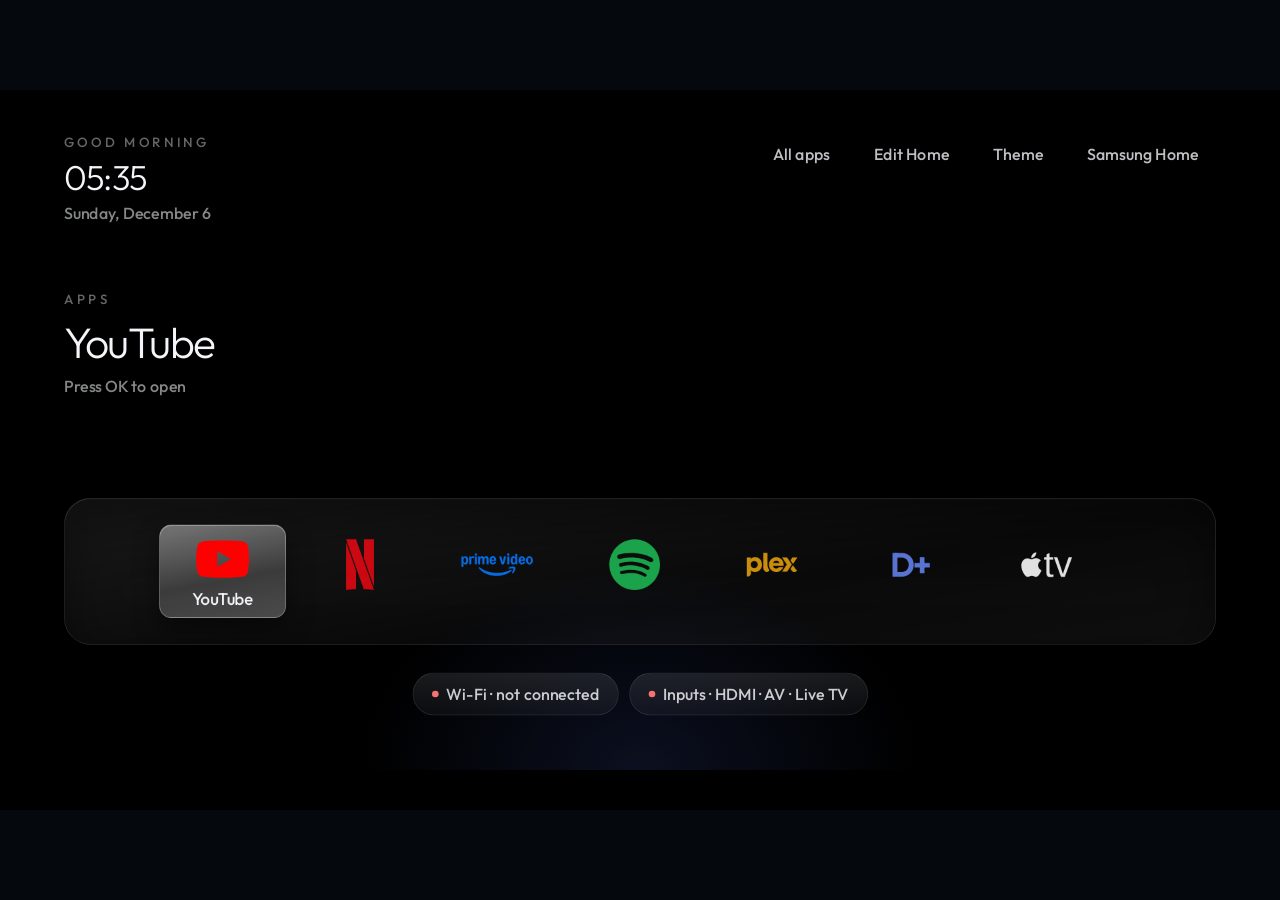
==== apps/Launcher/index.html @ 10e099c6 "initial commit" ====
<!DOCTYPE html>
<html lang="en">
<head>
<meta charset="utf-8">
<meta name="viewport" content="width=device-width, initial-scale=1, user-scalable=no">
<title>Clean Home</title>
<link rel="stylesheet" href="style.css">
</head>
<body>
<div id="stage" class="stage">
  <div class="bg"></div>
  <div id="glow" class="glow"></div>

  <div class="clock">
    <div id="greeting" class="greeting"></div>
    <div id="time" class="time">--:--</div>
    <div id="date" class="date"></div>
  </div>

  <div id="utils" class="utils">
    <div id="util-plate" class="chip-plate"></div>
  </div>

  <div class="shelf">
    <div id="eyebrow-stack" class="eyebrow-stack">
      <div class="eyebrow" data-k="apps">APPS</div>
      <div class="eyebrow" data-k="controls">CONTROLS</div>
      <div class="eyebrow" data-k="quick">QUICK</div>
      <div class="eyebrow" data-k="edit">EDIT HOME</div>
    </div>
    <div id="title-stack" class="title-stack"></div>
    <div id="sub-stack" class="sub-stack">
      <p class="sub" data-k="apps">Press OK to open</p>
      <p class="sub" data-k="quick">Quick controls</p>
      <p class="sub" data-k="control">Press OK to open</p>
      <p class="sub" data-k="edit">OK adds or removes</p>
    </div>
  </div>

  <div id="dock" class="dock">
    <div id="dock-plate" class="plate"></div>
  </div>
  <div id="rail" class="rail">
    <div id="rail-plate" class="chip-plate"></div>
  </div>
  <div id="grid" class="grid" hidden>
    <div id="grid-plate" class="plate"></div>
  </div>

  <div id="empty" class="empty" hidden>
    <p id="empty-text">No apps found.</p>
    <p class="hint">Press OK to try again.</p>
  </div>

  <div id="toast" class="toast"></div>
</div>
<script src="main.js"></script>
</body>
</html>
---- apps/Launcher/style.css ----
@font-face {
  font-family: "Outfit";
  font-weight: 300;
  src: url("fonts/outfit-300.woff2") format("woff2");
}
@font-face {
  font-family: "Outfit";
  font-weight: 500;
  src: url("fonts/outfit-500.woff2") format("woff2");
}

* { box-sizing: border-box; margin: 0; padding: 0; }

html, body {
  width: 100%; height: 100%;
  overflow: hidden;
  background: #05080c;
  color: #f3f5f8;
  font-family: "Outfit", -apple-system, "Segoe UI", Roboto, "Helvetica Neue", Arial, sans-serif;
  -webkit-user-select: none;
  user-select: none;
  cursor: none;
}

.stage {
  position: absolute;
  left: 0; top: 0;
  width: 1920px; height: 1080px;
  overflow: hidden;
  transform-origin: 0 0;
}

/* ---- backdrop ---- */
.bg {
  position: absolute; left: 0; top: 0;
  width: 1920px; height: 1080px;
  background: #000000;
  transition: background 400ms linear;
}

/* Aurora: teal and violet on navy, darker at the bottom. */
.aurora .bg {
  background:
    radial-gradient(900px 620px at 20% 8%, rgba(45, 212, 191, 0.22), transparent 62%),
    radial-gradient(900px 640px at 82% 4%, rgba(139, 92, 246, 0.26), transparent 64%),
    linear-gradient(178deg, #0b1220 0%, #070a14 52%, #04060c 100%);
}
.bg::after {
  content: "";
  position: absolute; left: 0; top: 0;
  width: 1920px; height: 1080px;
  background:
    linear-gradient(to bottom, rgba(0,0,0,0.35), rgba(0,0,0,0.05) 42%, rgba(0,0,0,0.62) 100%);
}

/* Ambient colour of the focused app, felt rather than seen. */
.glow {
  position: absolute;
  left: 50%; bottom: 60px;
  width: 900px; height: 340px;
  transform: translateX(-50%);
  pointer-events: none;
  opacity: 0.9;
  background: radial-gradient(ellipse at 50% 100%, rgba(90, 124, 255, 0.14), transparent 66%);
}

/* ---- clock ---- */
.clock { position: absolute; left: 96px; top: 64px; }
.greeting {
  font-size: 20px; line-height: 28px;
  letter-spacing: 0.24em; text-transform: uppercase;
  color: rgba(243,245,248,0.42);
  margin-bottom: 10px;
}
.time { font-size: 52px; line-height: 58px; font-weight: 300; letter-spacing: -1.5px; }
.date { margin-top: 8px; font-size: 24px; line-height: 32px; color: rgba(243,245,248,0.55); }

/* ---- utilities ---- */
.utils { position: absolute; right: 96px; top: 64px; display: flex; }
.util {
  position: relative;
  height: 64px; padding: 0 26px;
  border-radius: 32px;
  display: flex; align-items: center;
  font-size: 24px; line-height: 32px;
  color: rgba(243,245,248,0.78);
  margin-left: 14px;
}
.chip {
  position: absolute;
  top: 0; right: 0; bottom: 0; left: 0;
  border-radius: inherit;
  background: rgba(255,255,255,0.30);
  border: 1px solid rgba(255,255,255,0.36);
  opacity: 0;
  pointer-events: none;
  will-change: opacity;
  transition: opacity 80ms linear;
}
.util span, .pill span { position: relative; z-index: 1; }
/* Keep the chip out of that rule: it must stay absolute and fill the pill. */
.util > .chip, .pill > .chip {
  position: absolute;
  top: 0; right: 0; bottom: 0; left: 0;
  z-index: 0;
}


/* ---- shelf caption ---- */
.shelf { position: absolute; left: 96px; top: 300px; width: 1200px; }
.eyebrow-stack {
  position: relative;
  height: 28px;
  margin-bottom: 14px;
}
.eyebrow {
  position: absolute; left: 0; top: 0;
  font-size: 20px; line-height: 28px;
  letter-spacing: 0.26em; text-transform: uppercase;
  color: rgba(243,245,248,0.42);
  opacity: 0;
  will-change: opacity;
  transition: opacity 80ms linear;
}
.title-stack {
  position: relative;
  height: 74px;
}
.title-item {
  position: absolute; left: 0; top: 0;
  font-size: 64px; line-height: 74px;
  font-weight: 300; letter-spacing: -2px;
  white-space: nowrap; overflow: hidden; text-overflow: ellipsis;
  max-width: 1200px;
  opacity: 0;
  will-change: opacity;
  transition: opacity 80ms linear;
}
.sub-stack {
  position: relative;
  height: 32px;
  margin-top: 12px;
}
.sub {
  position: absolute; left: 0; top: 0;
  font-size: 24px; line-height: 32px;
  color: rgba(243,245,248,0.55);
  opacity: 0;
  will-change: opacity;
  transition: opacity 80ms linear;
}

/* ---- dock ---- */
.dock {
  position: absolute; left: 96px; bottom: 248px;
  width: 1728px; height: 220px;
  display: flex; align-items: center; justify-content: center;
  padding: 0 40px;
  border-radius: 40px;
  background: linear-gradient(170deg, rgba(255,255,255,0.10), rgba(255,255,255,0.04) 60%, rgba(255,255,255,0.06));
  border: 1px solid rgba(255,255,255,0.10);
  box-shadow: 0 30px 80px rgba(0,0,0,0.45) inset, 0 1px 0 rgba(255,255,255,0.10) inset;
}
.dock[hidden] { display: none; }

.tile {
  position: relative;
  width: 190px; height: 140px;
  border-radius: 18px;
  margin-right: 16px;
  transform: translateZ(0);
  will-change: transform;
  backface-visibility: hidden;
  display: flex; align-items: center; justify-content: center;
  transition: transform 180ms cubic-bezier(.2,.7,.2,1);
}
.tile:last-child { margin-right: 0; }
.tile .mark {
  font-size: 48px; font-weight: 600; letter-spacing: -2px;
  opacity: 0.82;
}
.tile img {
  width: 84px; height: 84px;
  object-fit: contain;
  opacity: 0.88;
}
.tile img.brand { width: 76px; height: 76px; }
.tile img.brand[src$="primevideo.svg"] { width: 108px; height: 108px; }

/* membership dot in the All apps / Edit Home grid only */
.grid .tile.on-home::after {
  content: "";
  position: absolute;
  top: 12px; right: 12px;
  width: 10px; height: 10px;
  border-radius: 50%;
  background: #4ade80;
  box-shadow: 0 0 10px rgba(74, 222, 128, 0.55);
}
.tile img, .tile .mark { transform: translateY(-10px); }
.tile .name {
  position: absolute;
  left: 6px; right: 6px; bottom: 8px;
  text-align: center;
  font-size: 24px; line-height: 30px; font-weight: 500;
  letter-spacing: -0.4px;
  white-space: nowrap; overflow: hidden; text-overflow: ellipsis;
  opacity: 0;
  will-change: opacity;
  transition: opacity 140ms linear;
}
.tile.focus {
  transform: translateZ(0) translateY(-8px) scale(1.04);
  z-index: 2;
}
.tile.focus .name { opacity: 1; }
.tile.focus .name { opacity: 1; transform: translateY(0); }
.tile.focus .mark, .tile.focus img { opacity: 1; }

/* One plate, moved with a transform: no per-tile repaint. */
.plate {
  position: absolute;
  left: 0; top: 0;
  width: 190px; height: 140px;
  border-radius: 18px;
  background: linear-gradient(170deg, rgba(255,255,255,0.42), rgba(255,255,255,0.18) 58%, rgba(255,255,255,0.26));
  border: 1px solid rgba(255,255,255,0.34);
  box-shadow: 0 18px 40px rgba(0,0,0,0.45), 0 1px 0 rgba(255,255,255,0.30) inset;
  opacity: 0;
  pointer-events: none;
  z-index: 0;
  will-change: transform, opacity;
  transition: transform 180ms cubic-bezier(.2,.7,.2,1), opacity 120ms linear;
}
.dock .tile, .grid .tile { z-index: 1; }

/* ---- grid ---- */
.grid {
  position: absolute;
  left: 96px; top: 240px;
  will-change: transform;
  width: 1728px; height: 720px;
  display: grid;
  grid-template-columns: repeat(5, 190px);
  grid-column-gap: 18px;
  grid-row-gap: 18px;
  align-content: start;
}
.grid[hidden] { display: none; }
.grid .tile { margin-right: 0; background: #1c1c1e; }
.grid .tile .name {
  opacity: 1; transform: none;
  font-size: 22px; bottom: 10px;
  color: rgba(243,245,248,0.72);
}
.grid .tile.focus .name { color: #f3f5f8; }

/* ---- states ---- */
.empty {
  position: absolute;
  left: 96px; top: 360px;
  width: 1728px;
  text-align: center;
  font-size: 32px;
  color: rgba(243,245,248,0.6);
}
.empty[hidden] { display: none; }
.hint { margin-top: 14px; font-size: 24px; color: rgba(243,245,248,0.35); }

/* Quick rail: Wi-Fi status, inputs, settings. */
.rail {
  position: absolute;
  left: 96px; right: 96px; bottom: 132px;
  height: 84px;
  display: flex; align-items: center; justify-content: center;
}
.rail[hidden] { display: none; }
.pill {
  position: relative;
  height: 64px;
  padding: 0 28px;
  margin: 0 8px;
  border-radius: 32px;
  display: flex; align-items: center;
  font-size: 24px; line-height: 32px;
  color: rgba(243, 245, 248, 0.82);
  background: linear-gradient(180deg, rgba(255,255,255,0.10), rgba(255,255,255,0.04));
  border: 1px solid rgba(255,255,255,0.12);
}

.pill .dot {
  width: 10px; height: 10px; border-radius: 50%;
  background: #4ade80; margin-right: 12px;
}
.pill .dot.off { background: #f87171; }

.toast {
  position: absolute;
  left: 50%; bottom: 120px;
  transform: translateX(-50%) translateY(16px);
  padding: 18px 28px;
  border-radius: 20px;
  background: rgba(18, 24, 32, 0.94);
  border: 1px solid rgba(255,255,255,0.14);
  font-size: 24px;
  opacity: 0;
  transition: opacity 180ms linear, transform 180ms cubic-bezier(.2,.7,.2,1);
  pointer-events: none;
}
.toast.show { opacity: 1; transform: translateX(-50%) translateY(0); }
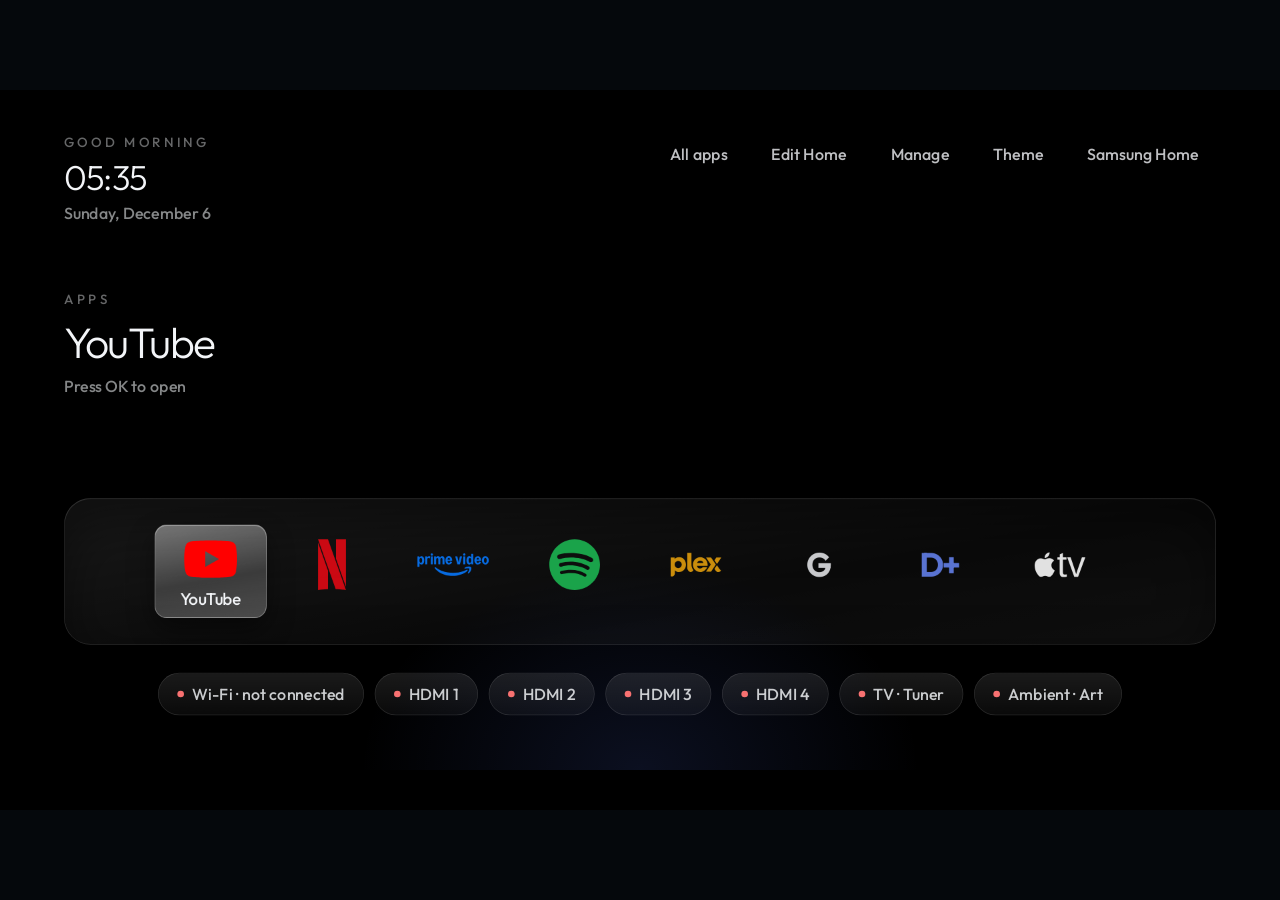
==== commit 1095e59c: "Add Live TV support and reorder functionality in the app launcher" ====
--- a/apps/Launcher/index.html
+++ b/apps/Launcher/index.html
@@ -27,6 +27,7 @@
       <div class="eyebrow" data-k="controls">CONTROLS</div>
       <div class="eyebrow" data-k="quick">QUICK</div>
       <div class="eyebrow" data-k="edit">EDIT HOME</div>
+      <div class="eyebrow" data-k="reorder">REORDER</div>
     </div>
     <div id="title-stack" class="title-stack"></div>
     <div id="sub-stack" class="sub-stack">
@@ -34,6 +35,7 @@
       <p class="sub" data-k="quick">Quick controls</p>
       <p class="sub" data-k="control">Press OK to open</p>
       <p class="sub" data-k="edit">OK adds or removes</p>
+      <p class="sub" data-k="reorder">Left / Right to move · OK to lock</p>
     </div>
   </div>
 
--- a/apps/Launcher/style.css
+++ b/apps/Launcher/style.css
@@ -233,6 +233,8 @@
   transition: transform 180ms cubic-bezier(.2,.7,.2,1), opacity 120ms linear;
 }
 .dock .tile, .grid .tile { z-index: 1; }
+.dock .tile { width: 168px; margin-right: 14px; }
+.dock .plate { width: 168px; }
 
 /* ---- grid ---- */
 .grid {
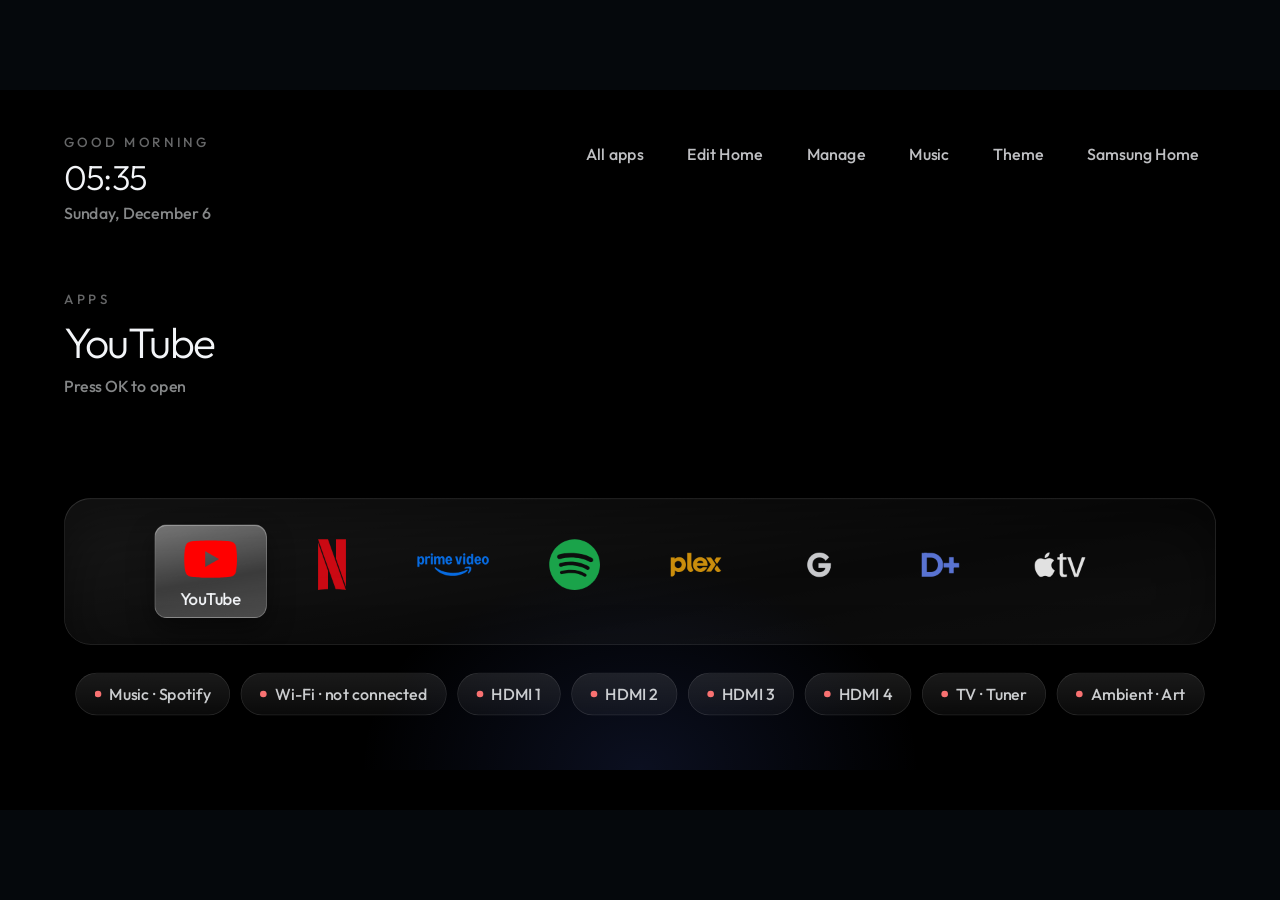
==== commit 892e03ed: "Add Spotify Now Playing feature with control panel and service integration" ====
--- a/apps/Launcher/index.html
+++ b/apps/Launcher/index.html
@@ -28,6 +28,7 @@
       <div class="eyebrow" data-k="quick">QUICK</div>
       <div class="eyebrow" data-k="edit">EDIT HOME</div>
       <div class="eyebrow" data-k="reorder">REORDER</div>
+      <div class="eyebrow" data-k="music">NOW PLAYING</div>
     </div>
     <div id="title-stack" class="title-stack"></div>
     <div id="sub-stack" class="sub-stack">
@@ -36,6 +37,52 @@
       <p class="sub" data-k="control">Press OK to open</p>
       <p class="sub" data-k="edit">OK adds or removes</p>
       <p class="sub" data-k="reorder">Left / Right to move · OK to lock</p>
+      <p class="sub" data-k="music">OK for controls</p>
+    </div>
+  </div>
+
+  <div id="np-card" class="np-card" hidden>
+    <div class="np-art-wrap">
+      <img id="np-art" class="np-art" alt="">
+      <div id="np-note" class="np-note">♪</div>
+    </div>
+    <div class="np-body">
+      <div id="np-title" class="np-title"></div>
+      <div id="np-artist" class="np-artist"></div>
+      <div class="np-bar"><div id="np-fill" class="np-fill"></div></div>
+      <div class="np-hint">DOWN FOR CONTROLS</div>
+    </div>
+    <div id="np-state" class="np-state">
+      <svg viewBox="0 0 24 24" width="30" height="30" fill="#f3f5f8"><path d="M8 5l11 7-11 7z"/></svg>
+    </div>
+  </div>
+
+  <div id="music" class="music" hidden>
+    <div class="music-card">
+      <div class="mu-top">
+        <div class="mu-art-wrap">
+          <img id="mu-art" class="mu-art" alt="">
+          <div id="mu-note" class="mu-note">♪</div>
+        </div>
+        <div class="mu-meta">
+          <div class="mu-kicker">NOW PLAYING · SPOTIFY</div>
+          <div id="mu-title" class="mu-title"></div>
+          <div id="mu-artist" class="mu-artist"></div>
+          <div class="mu-bar"><div id="mu-fill" class="mu-fill"></div></div>
+          <div class="mu-times"><span id="mu-pos">0:00</span><span id="mu-dur">0:00</span></div>
+        </div>
+      </div>
+      <div class="mu-controls">
+        <div class="mu-btn" data-i="0">
+          <svg viewBox="0 0 24 24" width="34" height="34" fill="#f3f5f8"><path d="M7 5h2v14H7zM19 5l-9 7 9 7z"/></svg>
+        </div>
+        <div class="mu-btn focus" data-i="1">
+          <svg viewBox="0 0 24 24" width="38" height="38" fill="#f3f5f8"><path d="M8 5l11 7-11 7z"/></svg>
+        </div>
+        <div class="mu-btn" data-i="2">
+          <svg viewBox="0 0 24 24" width="34" height="34" fill="#f3f5f8"><path d="M17 5h-2v14h2zM5 5l9 7-9 7z"/></svg>
+        </div>
+      </div>
     </div>
   </div>
 
--- a/apps/Launcher/style.css
+++ b/apps/Launcher/style.css
@@ -310,3 +310,164 @@
   pointer-events: none;
 }
 .toast.show { opacity: 1; transform: translateX(-50%) translateY(0); }
+
+
+/* ---- now playing ---- */
+.np-card {
+  position: absolute;
+  right: 96px; top: 150px;
+  width: 620px; height: 132px;
+  display: flex; align-items: center;
+  gap: 28px;
+  padding: 14px 24px;
+  border-radius: 22px;
+  background: linear-gradient(150deg, rgba(30,38,50,0.94), rgba(12,16,22,0.94));
+  border: 1px solid rgba(255,255,255,0.12);
+  box-shadow: 0 18px 40px rgba(0,0,0,0.35);
+  z-index: 3;
+}
+.np-card[hidden] { display: none; }
+.np-card.focus {
+  border-color: rgba(255,255,255,0.92);
+  box-shadow: 0 0 0 3px rgba(255,255,255,0.78), 0 24px 55px rgba(0,0,0,0.6);
+  background: linear-gradient(150deg, rgba(46,58,74,0.98), rgba(16,22,30,0.98));
+  transform: scale(1.03);
+}
+.np-art-wrap {
+  position: relative;
+  width: 104px; height: 104px;
+  border-radius: 14px;
+  overflow: hidden;
+  background: rgba(255,255,255,0.06);
+  flex: none;
+}
+.np-art { width: 100%; height: 100%; object-fit: cover; display: none; }
+.np-art.on { display: block; }
+.np-note {
+  position: absolute; inset: 0;
+  display: flex; align-items: center; justify-content: center;
+  font-size: 34px; color: rgba(243,245,248,0.35);
+}
+.np-body { flex: 1; min-width: 0; padding-left: 6px; }
+.np-title {
+  font-size: 30px; line-height: 38px; font-weight: 600;
+  white-space: nowrap; overflow: hidden; text-overflow: ellipsis;
+}
+.np-artist {
+  font-size: 20px; line-height: 28px;
+  color: rgba(243,245,248,0.55);
+  white-space: nowrap; overflow: hidden; text-overflow: ellipsis;
+}
+.np-bar {
+  height: 4px; margin-top: 14px;
+  border-radius: 2px;
+  background: rgba(255,255,255,0.14);
+  overflow: hidden;
+}
+.np-fill {
+  height: 100%; width: 0;
+  background: rgba(255,255,255,0.82);
+  border-radius: 2px;
+  transition: width 500ms linear;
+}
+.np-hint {
+  margin-top: 6px;
+  font-size: 12px;
+  letter-spacing: 0.18em;
+  color: rgba(243,245,248,0.34);
+}
+.np-state {
+  width: 56px; height: 56px;
+  border-radius: 50%;
+  display: flex; align-items: center; justify-content: center;
+  background: rgba(255,255,255,0.10);
+  border: 1px solid rgba(255,255,255,0.16);
+  flex: none;
+}
+
+.music {
+  position: absolute; inset: 0;
+  z-index: 30;
+  display: flex; align-items: center; justify-content: center;
+  background: rgba(0,0,0,0.72);
+}
+.music[hidden] { display: none; }
+.music-card {
+  width: 980px;
+  padding: 48px 56px 40px;
+  border-radius: 32px;
+  background: linear-gradient(150deg, rgba(32,40,52,0.98), rgba(10,14,20,0.98));
+  border: 1px solid rgba(255,255,255,0.14);
+  box-shadow: 0 40px 90px rgba(0,0,0,0.55);
+}
+.mu-top { display: flex; gap: 48px; }
+.mu-art-wrap {
+  position: relative;
+  width: 240px; height: 240px;
+  border-radius: 20px;
+  overflow: hidden;
+  background: rgba(255,255,255,0.06);
+  flex: none;
+}
+.mu-art { width: 100%; height: 100%; object-fit: cover; display: none; }
+.mu-art.on { display: block; }
+.mu-note {
+  position: absolute; inset: 0;
+  display: flex; align-items: center; justify-content: center;
+  font-size: 72px; color: rgba(243,245,248,0.3);
+}
+.mu-meta { flex: 1; min-width: 0; padding-left: 6px; display: flex; flex-direction: column; justify-content: center; }
+.mu-kicker {
+  font-size: 16px; line-height: 24px;
+  letter-spacing: 0.24em;
+  color: rgba(243,245,248,0.42);
+}
+.mu-title {
+  margin-top: 10px;
+  font-size: 46px; line-height: 56px; font-weight: 500;
+  white-space: nowrap; overflow: hidden; text-overflow: ellipsis;
+}
+.mu-artist {
+  margin-top: 6px;
+  font-size: 26px; line-height: 34px;
+  color: rgba(243,245,248,0.58);
+  white-space: nowrap; overflow: hidden; text-overflow: ellipsis;
+}
+.mu-bar {
+  height: 6px; margin-top: 30px;
+  border-radius: 3px;
+  background: rgba(255,255,255,0.14);
+  overflow: hidden;
+}
+.mu-fill {
+  height: 100%; width: 0;
+  background: rgba(255,255,255,0.85);
+  border-radius: 3px;
+  transition: width 500ms linear;
+}
+.mu-times {
+  display: flex; justify-content: space-between;
+  margin-top: 10px;
+  font-size: 18px;
+  color: rgba(243,245,248,0.45);
+}
+.mu-controls {
+  display: flex; justify-content: center; align-items: center;
+  gap: 40px;
+  margin-top: 38px;
+}
+.mu-btn {
+  width: 88px; height: 88px;
+  border-radius: 50%;
+  display: flex; align-items: center; justify-content: center;
+  background: rgba(255,255,255,0.08);
+  border: 1px solid rgba(255,255,255,0.16);
+  transition: transform 120ms ease-out, background 120ms linear;
+  will-change: transform;
+}
+.mu-btn.focus {
+  transform: scale(1.10);
+  background: rgba(255,255,255,0.22);
+  border-color: rgba(255,255,255,0.55);
+}
+.mu-btn svg { display: block; }
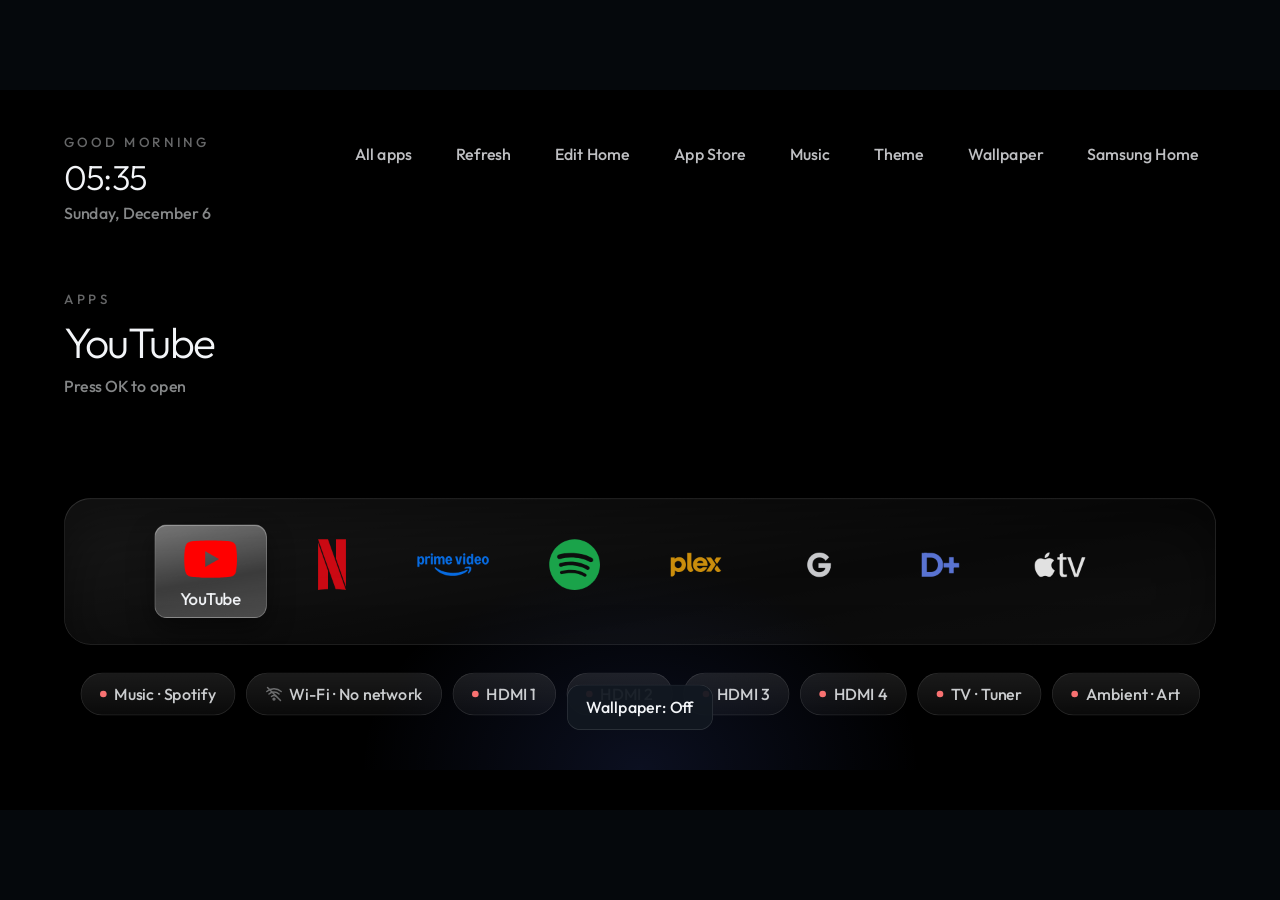
==== commit ce73d7bd: "Live wallpapers + picker, Spotify on-TV client, boot/wake takeover - Bottom-sheet wallpaper picker w" ====
--- a/apps/Launcher/index.html
+++ b/apps/Launcher/index.html
@@ -8,6 +8,8 @@
 </head>
 <body>
 <div id="stage" class="stage">
+  <video id="wallpaper" muted loop playsinline autoplay preload="auto"></video>
+  <div id="wallpaper-dim"></div>
   <div class="bg"></div>
   <div id="glow" class="glow"></div>
 
@@ -101,8 +103,17 @@
     <p class="hint">Press OK to try again.</p>
   </div>
 
+  <div id="wallpicker" class="wallpicker" hidden>
+    <div class="wp-head">
+      <div class="wp-title">Wallpapers</div>
+      <div class="wp-hint">OK to apply · Back to close</div>
+    </div>
+    <div id="wallgrid" class="wp-grid"></div>
+  </div>
+
   <div id="toast" class="toast"></div>
 </div>
+<script src="config.js"></script>
 <script src="main.js"></script>
 </body>
 </html>
--- a/apps/Launcher/style.css
+++ b/apps/Launcher/style.css
@@ -321,16 +321,18 @@
   gap: 28px;
   padding: 14px 24px;
   border-radius: 22px;
-  background: linear-gradient(150deg, rgba(30,38,50,0.94), rgba(12,16,22,0.94));
-  border: 1px solid rgba(255,255,255,0.12);
-  box-shadow: 0 18px 40px rgba(0,0,0,0.35);
+  background: linear-gradient(150deg, rgba(18,22,30,0.42), rgba(8,10,16,0.34));
+  -webkit-backdrop-filter: blur(26px) saturate(1.5);
+  backdrop-filter: blur(26px) saturate(1.5);
+  border: 1px solid rgba(255,255,255,0.22);
+  box-shadow: 0 18px 40px rgba(0,0,0,0.35), inset 0 1px 0 rgba(255,255,255,0.22);
   z-index: 3;
 }
 .np-card[hidden] { display: none; }
 .np-card.focus {
   border-color: rgba(255,255,255,0.92);
-  box-shadow: 0 0 0 3px rgba(255,255,255,0.78), 0 24px 55px rgba(0,0,0,0.6);
-  background: linear-gradient(150deg, rgba(46,58,74,0.98), rgba(16,22,30,0.98));
+  box-shadow: 0 0 0 3px rgba(255,255,255,0.78), 0 24px 55px rgba(0,0,0,0.6), inset 0 1px 0 rgba(255,255,255,0.3);
+  background: linear-gradient(150deg, rgba(40,48,62,0.5), rgba(14,18,26,0.42));
   transform: scale(1.03);
 }
 .np-art-wrap {
@@ -471,3 +473,38 @@
   border-color: rgba(255,255,255,0.55);
 }
 .mu-btn svg { display: block; }
+
+.rail-ico { width: 26px; height: 26px; margin-right: 10px; flex: none; }
+.rail-ico.off { opacity: 0.4; }
+
+/* ---- live wallpaper ---- */
+#wallpaper { position: absolute; left: 0; top: 0; width: 1920px; height: 1080px; object-fit: cover; z-index: 1; opacity: 0; transition: opacity 500ms linear; pointer-events: none; background: #000; }
+#wallpaper.on { opacity: 1; }
+#wallpaper-dim { position: absolute; left: 0; top: 0; width: 1920px; height: 1080px; z-index: 2; opacity: 0; transition: opacity 500ms linear; pointer-events: none; background: linear-gradient(to bottom, rgba(0,0,0,0.35), rgba(0,0,0,0.05) 42%, rgba(0,0,0,0.62) 100%); }
+#wallpaper-dim.on { opacity: 1; }
+#stage > .glow, #stage > .clock, #stage > .utils, #stage > .shelf, #stage > .dock, #stage > .rail, #stage > .grid, #stage > .np-card, #stage > .music, #stage > .empty, #stage > .toast { z-index: 3; }
+
+/* ---- wallpaper bottom sheet ---- */
+.wallpicker {
+  position: absolute; left: 0; right: 0; bottom: 0; height: 640px;
+  background: linear-gradient(180deg, rgba(14,18,26,0.97), rgba(6,8,12,0.99));
+  border-top: 1px solid rgba(255,255,255,0.12);
+  border-radius: 36px 36px 0 0;
+  padding: 36px 72px 52px;
+  transform: translateY(110%);
+  transition: transform 320ms cubic-bezier(.2,.8,.2,1);
+  z-index: 4; display: flex; flex-direction: column;
+}
+.wallpicker.open { transform: translateY(0); }
+.wallpicker[hidden] { display: none; }
+.wp-head { display: flex; align-items: baseline; justify-content: space-between; margin-bottom: 26px; }
+.wp-title { font-size: 34px; font-weight: 500; letter-spacing: 0.02em; }
+.wp-hint { font-size: 20px; color: rgba(243,245,248,0.6); }
+.wp-grid { display: grid; grid-template-columns: repeat(6, 1fr); gap: 22px; overflow-y: auto; flex: 1 1 auto; min-height: 0; }
+.wp-tile { position: relative; border-radius: 18px; overflow: hidden; height: 156px; background: rgba(255,255,255,0.06); border: 2px solid transparent; transition: transform 160ms; }
+.wp-tile img { width: 100%; height: 100%; object-fit: cover; display: block; }
+.wp-tile .wp-name { position: absolute; left: 0; right: 0; bottom: 0; padding: 10px 14px; font-size: 18px; background: linear-gradient(to top, rgba(0,0,0,0.82), transparent); }
+.wp-tile.focus { border-color: #fff; box-shadow: 0 0 0 3px rgba(255,255,255,0.7); transform: scale(1.03); }
+.wp-tile.sel::after { content: "✓"; position: absolute; top: 8px; right: 12px; font-size: 22px; }
+.wp-tile.off { display: flex; align-items: center; justify-content: center; font-size: 20px; color: rgba(243,245,248,0.7); background: rgba(255,255,255,0.04); }
+#stage > .wallpicker { z-index: 4; }
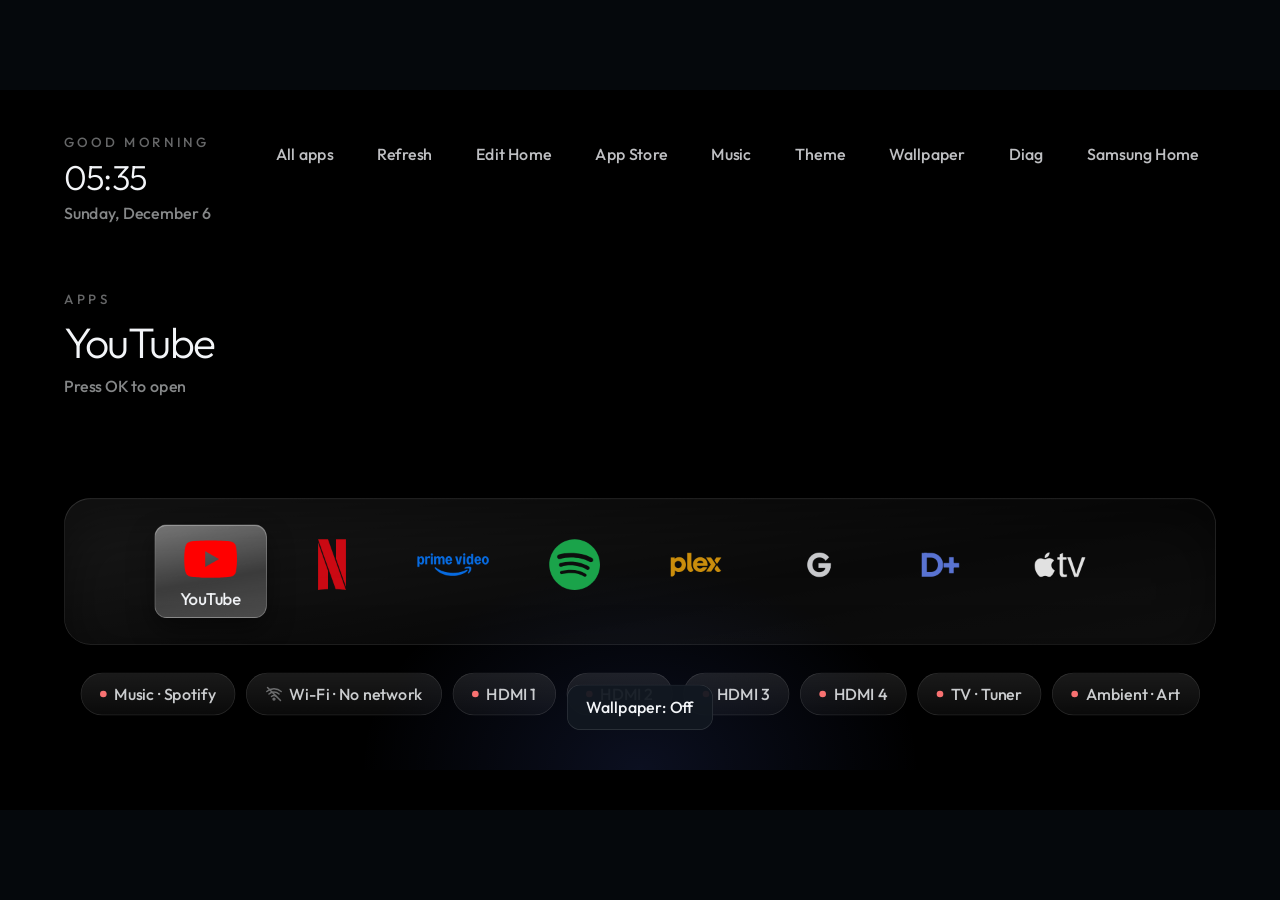
==== commit b05386f8: "Update .gitignore, config.xml, index.html, main.js, style.css, and spotify_service.py for enhancemen" ====
--- a/apps/Launcher/index.html
+++ b/apps/Launcher/index.html
@@ -9,6 +9,7 @@
 <body>
 <div id="stage" class="stage">
   <video id="wallpaper" muted loop playsinline autoplay preload="auto"></video>
+  <img id="wallpaper-still" class="wallpaper-still" alt="">
   <div id="wallpaper-dim"></div>
   <div class="bg"></div>
   <div id="glow" class="glow"></div>
--- a/apps/Launcher/style.css
+++ b/apps/Launcher/style.css
@@ -508,3 +508,7 @@
 .wp-tile.sel::after { content: "✓"; position: absolute; top: 8px; right: 12px; font-size: 22px; }
 .wp-tile.off { display: flex; align-items: center; justify-content: center; font-size: 20px; color: rgba(243,245,248,0.7); background: rgba(255,255,255,0.04); }
 #stage > .wallpicker { z-index: 4; }
+
+/* ---- static wallpaper fallback while audio plays ---- */
+.wallpaper-still { position: absolute; left: 0; top: 0; width: 1920px; height: 1080px; object-fit: cover; z-index: 1; opacity: 0; transition: opacity 200ms linear; pointer-events: none; }
+.wallpaper-still.on { opacity: 1; }
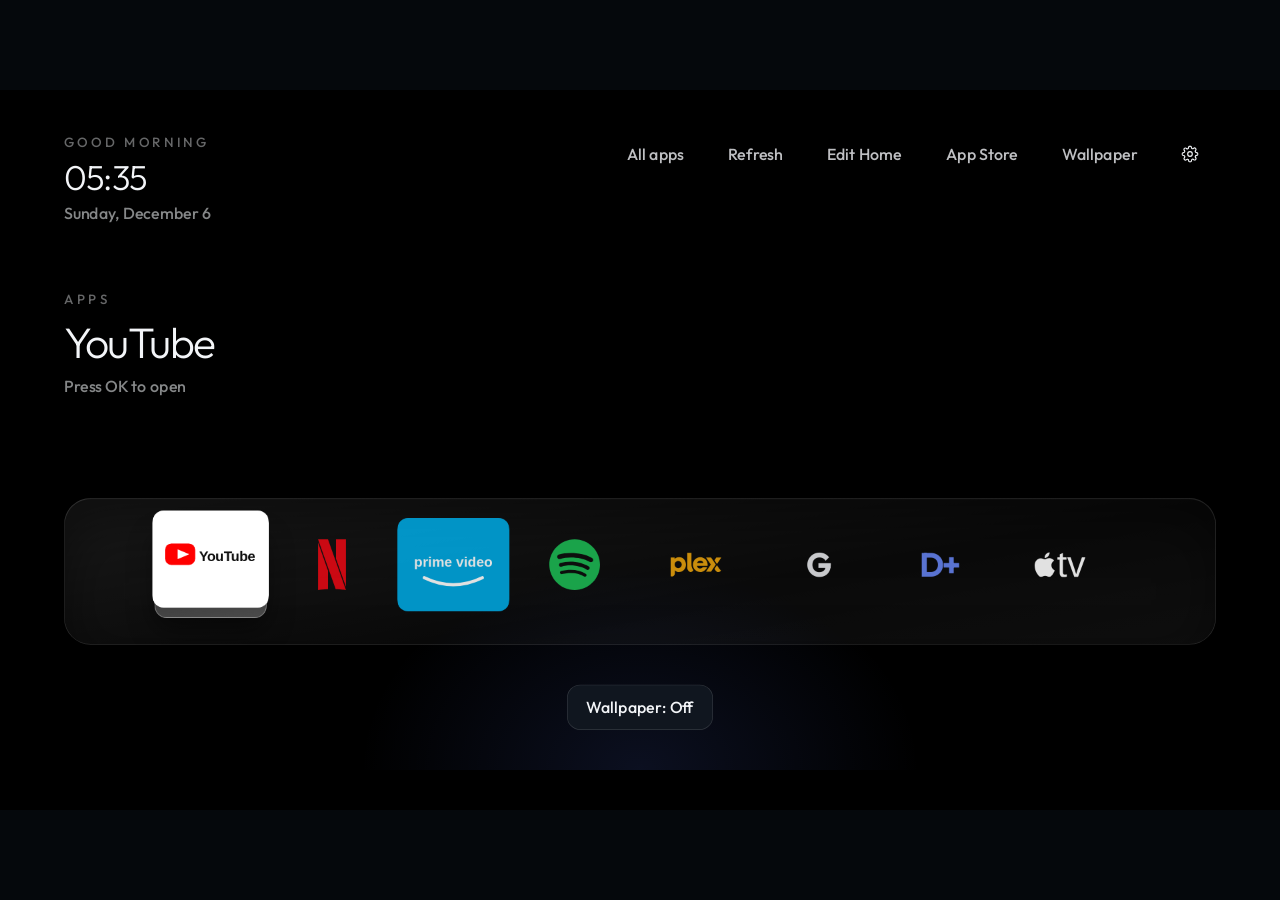
==== commit 23de56b4: "UX: TV app-card icons, weather, settings controls popover, remove rail/dock gear/labels, browser pre" ====
--- a/apps/Launcher/index.html
+++ b/apps/Launcher/index.html
@@ -18,6 +18,11 @@
     <div id="greeting" class="greeting"></div>
     <div id="time" class="time">--:--</div>
     <div id="date" class="date"></div>
+    <div id="weather" class="weather" hidden>
+      <span id="wx-icon" class="wx-icon"></span>
+      <span id="wx-temp" class="wx-temp"></span>
+      <span id="wx-hilo" class="wx-hilo"></span>
+    </div>
   </div>
 
   <div id="utils" class="utils">
@@ -112,6 +117,11 @@
     <div id="wallgrid" class="wp-grid"></div>
   </div>
 
+  <div id="controls" class="controls" hidden>
+    <div class="controls-head">CONTROLS</div>
+    <div id="controls-list" class="controls-list"></div>
+  </div>
+
   <div id="toast" class="toast"></div>
 </div>
 <script src="config.js"></script>
--- a/apps/Launcher/style.css
+++ b/apps/Launcher/style.css
@@ -512,3 +512,43 @@
 /* ---- static wallpaper fallback while audio plays ---- */
 .wallpaper-still { position: absolute; left: 0; top: 0; width: 1920px; height: 1080px; object-fit: cover; z-index: 1; opacity: 0; transition: opacity 200ms linear; pointer-events: none; }
 .wallpaper-still.on { opacity: 1; }
+
+/* Prime Video reads as a white plate with the blue wordmark. */
+.tile.prime { background: #ffffff; }
+.tile.prime.focus { background: #ffffff; }
+
+/* ---- app-store style icons + weather ---- */
+.tile img.appicon { width: 100%; height: 100%; object-fit: cover; border-radius: 16px; }
+.weather { display: flex; align-items: center; gap: 10px; margin-top: 10px; font-size: 22px; color: rgba(243,245,248,0.72); }
+.wx-icon { font-size: 24px; }
+.wx-hilo { color: rgba(243,245,248,0.42); font-size: 18px; }
+
+.tile img.brandcard { width: 100%; height: 100%; object-fit: cover; border-radius: 16px; }
+
+/* ---- dock polish: dark plates for TV/Settings, no labels ---- */
+.dock .tile .name { display: none; }
+.tile.dark { background: #000; }
+.tile.dark.focus { background: #000; }
+
+/* ---- controls popover ---- */
+.controls {
+  position: absolute; right: 96px; top: 150px;
+  width: 380px; padding: 18px;
+  border-radius: 24px;
+  background: rgba(16,21,29,0.9);
+  border: 1px solid rgba(255,255,255,0.14);
+  box-shadow: 0 30px 70px rgba(0,0,0,0.5);
+  z-index: 5;
+}
+.controls[hidden] { display: none; }
+.controls-head { font-size: 15px; letter-spacing: 0.22em; color: rgba(243,245,248,0.42); margin: 6px 12px 12px; }
+.ctrl-item { display: flex; align-items: center; padding: 12px 14px; border-radius: 14px; font-size: 24px; color: rgba(243,245,248,0.82); }
+.ctrl-item .sub { margin-left: auto; font-size: 18px; color: rgba(243,245,248,0.5); }
+.ctrl-item.focus { background: #fff; color: #111; }
+.ctrl-item.focus .sub { color: rgba(0,0,0,0.5); }
+
+.util-gear { width: 26px; height: 26px; display: block; }
+
+/* the source rail is retired; inputs live in the controls popover */
+.rail { display: none !important; }
+.ctrl-icon { width: 30px; height: 30px; flex: none; margin-right: 14px; }
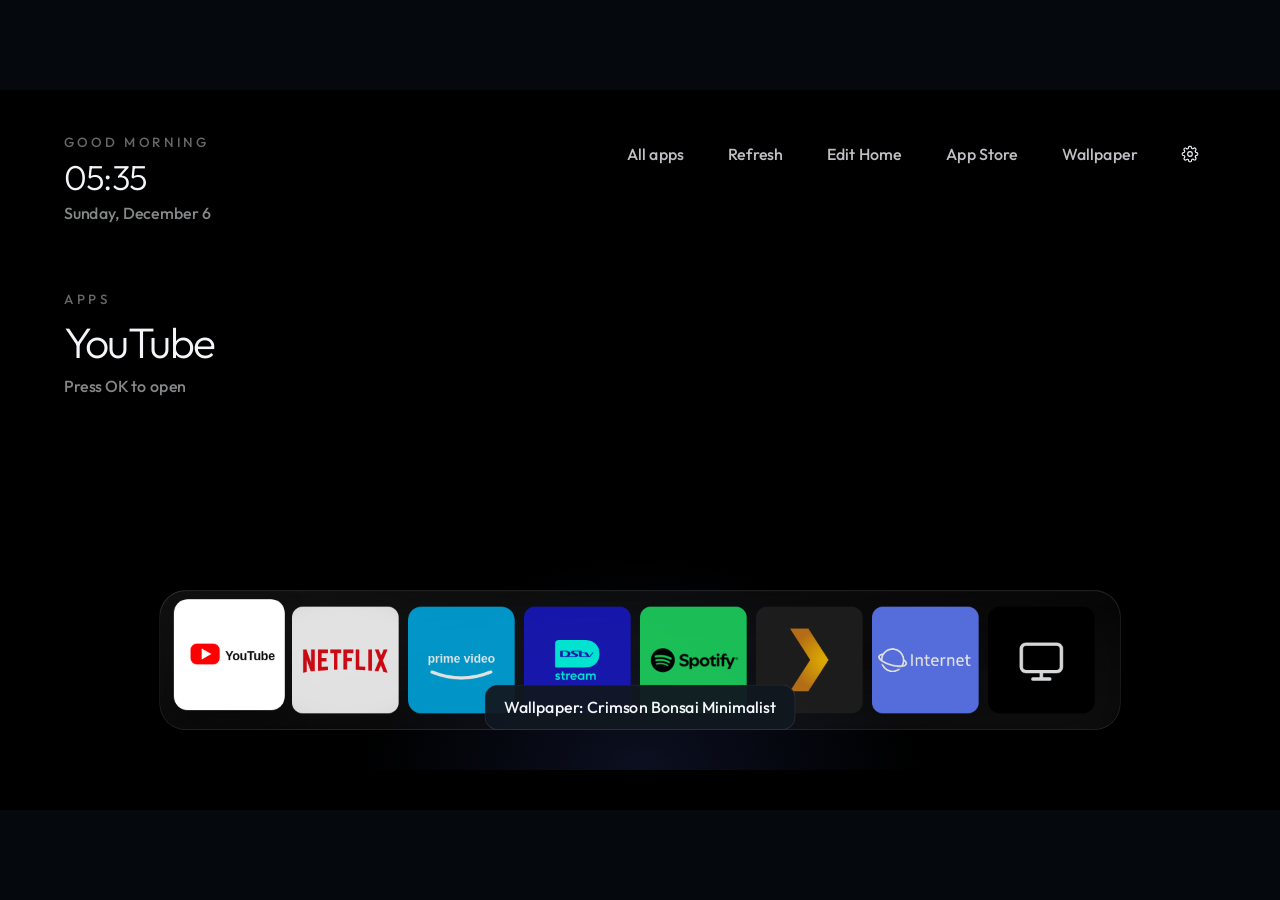
==== commit 46516a26: "feat: enhance family photo integration and UI updates - Added support for family photo directory in " ====
--- a/apps/Launcher/index.html
+++ b/apps/Launcher/index.html
@@ -10,6 +10,7 @@
 <div id="stage" class="stage">
   <video id="wallpaper" muted loop playsinline autoplay preload="auto"></video>
   <img id="wallpaper-still" class="wallpaper-still" alt="">
+  <img id="wallpaper-still-next" class="wallpaper-still" alt="">
   <div id="wallpaper-dim"></div>
   <div class="bg"></div>
   <div id="glow" class="glow"></div>
--- a/apps/Launcher/style.css
+++ b/apps/Launcher/style.css
@@ -152,10 +152,10 @@
 
 /* ---- dock ---- */
 .dock {
-  position: absolute; left: 96px; bottom: 248px;
-  width: 1728px; height: 220px;
-  display: flex; align-items: center; justify-content: center;
-  padding: 0 40px;
+  position: absolute; left: 50%; bottom: 120px;
+  transform: translateX(-50%);
+  display: flex; align-items: center; justify-content: center;
+  padding: 24px;
   border-radius: 40px;
   background: linear-gradient(170deg, rgba(255,255,255,0.10), rgba(255,255,255,0.04) 60%, rgba(255,255,255,0.06));
   border: 1px solid rgba(255,255,255,0.10);
@@ -233,8 +233,8 @@
   transition: transform 180ms cubic-bezier(.2,.7,.2,1), opacity 120ms linear;
 }
 .dock .tile, .grid .tile { z-index: 1; }
-.dock .tile { width: 168px; margin-right: 14px; }
-.dock .plate { width: 168px; }
+.dock .tile { width: 160px; height: 160px; margin-right: 14px; }
+.dock .plate { width: 160px; height: 160px; }
 
 /* ---- grid ---- */
 .grid {
@@ -294,6 +294,8 @@
   width: 10px; height: 10px; border-radius: 50%;
   background: #4ade80; margin-right: 12px;
 }
+.pill.connected { color: #73e6a0; }
+.pill.connected .dot { background: #55d982; box-shadow: 0 0 10px rgba(85,217,130,0.7); }
 .pill .dot.off { background: #f87171; }
 
 .toast {
@@ -510,7 +512,7 @@
 #stage > .wallpicker { z-index: 4; }
 
 /* ---- static wallpaper fallback while audio plays ---- */
-.wallpaper-still { position: absolute; left: 0; top: 0; width: 1920px; height: 1080px; object-fit: cover; z-index: 1; opacity: 0; transition: opacity 200ms linear; pointer-events: none; }
+.wallpaper-still { position: absolute; left: 0; top: 0; width: 1920px; height: 1080px; object-fit: cover; z-index: 1; opacity: 0; transition: opacity 1800ms cubic-bezier(0.42, 0, 1, 1); pointer-events: none; }
 .wallpaper-still.on { opacity: 1; }
 
 /* Prime Video reads as a white plate with the blue wordmark. */
@@ -518,12 +520,14 @@
 .tile.prime.focus { background: #ffffff; }
 
 /* ---- app-store style icons + weather ---- */
-.tile img.appicon { width: 100%; height: 100%; object-fit: cover; border-radius: 16px; }
-.weather { display: flex; align-items: center; gap: 10px; margin-top: 10px; font-size: 22px; color: rgba(243,245,248,0.72); }
-.wx-icon { font-size: 24px; }
-.wx-hilo { color: rgba(243,245,248,0.42); font-size: 18px; }
-
-.tile img.brandcard { width: 100%; height: 100%; object-fit: cover; border-radius: 16px; }
+.tile img.appicon { width: 100%; height: 100%; object-fit: contain; border-radius: 16px; }
+.weather { display: flex; align-items: center; margin-top: 14px; font-size: 27px; line-height: 34px; color: rgba(243,245,248,0.82); }
+/* Tizen's Chromium ignores flex gap: use margins. */
+.wx-icon { font-size: 31px; line-height: 34px; flex: none; margin-right: 10px; }
+.wx-temp { font-weight: 500; letter-spacing: -0.4px; }
+.wx-hilo { color: rgba(243,245,248,0.46); font-size: 20px; letter-spacing: 0.2px; margin-left: 12px; }
+
+.tile img.brandcard { width: 100%; height: 100%; object-fit: contain; border-radius: 16px; }
 
 /* ---- dock polish: dark plates for TV/Settings, no labels ---- */
 .dock .tile .name { display: none; }
@@ -544,11 +548,17 @@
 .controls-head { font-size: 15px; letter-spacing: 0.22em; color: rgba(243,245,248,0.42); margin: 6px 12px 12px; }
 .ctrl-item { display: flex; align-items: center; padding: 12px 14px; border-radius: 14px; font-size: 24px; color: rgba(243,245,248,0.82); }
 .ctrl-item .sub { margin-left: auto; font-size: 18px; color: rgba(243,245,248,0.5); }
+.ctrl-item.connected { color: #73e6a0; }
+.ctrl-item.connected .sub { color: #55d982; }
 .ctrl-item.focus { background: #fff; color: #111; }
 .ctrl-item.focus .sub { color: rgba(0,0,0,0.5); }
+.ctrl-item.focus .ctrl-icon { filter: brightness(0) saturate(100%); }
 
 .util-gear { width: 26px; height: 26px; display: block; }
 
 /* the source rail is retired; inputs live in the controls popover */
 .rail { display: none !important; }
 .ctrl-icon { width: 30px; height: 30px; flex: none; margin-right: 14px; }
+
+/* Dock icons fill their tile; the -10px label nudge is for grid tiles only. */
+.dock .tile img, .dock .tile .mark { transform: none; }
